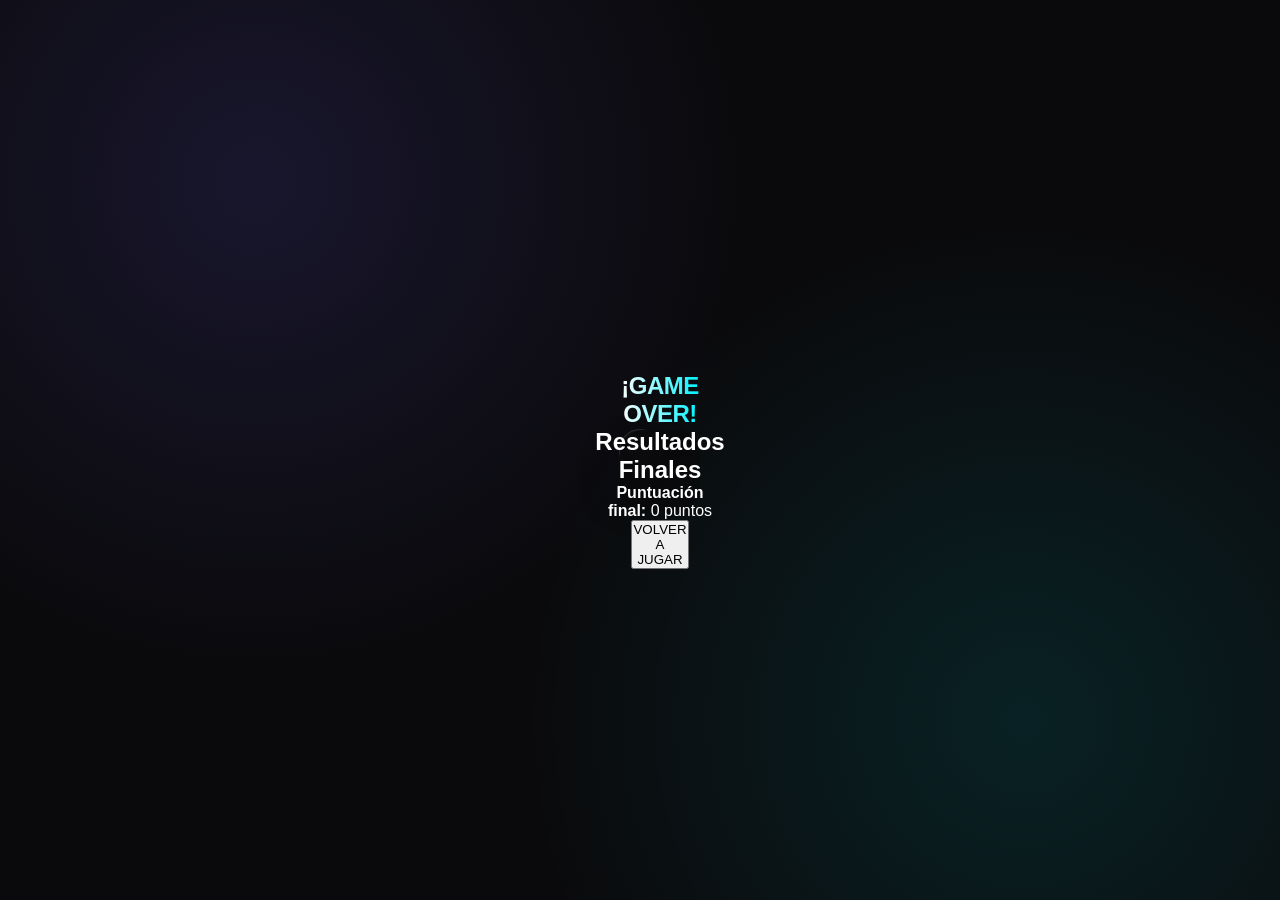
==== pages/final.html @ 8793db32 "Reorganizar: inicio.html y final.html en pages/, index.html en raíz" ====
<!DOCTYPE html>
<html lang="es">
<head>
    <meta charset="UTF-8">
    <meta name="viewport" content="width=device-width, initial-scale=1.0">
    <title>Game Over</title>
    <link rel="stylesheet" href="../styles/style.css" />
</head>
<body>
    <main class="game-container">
        <section class="overlay">
            <h1>¡GAME OVER!</h1>

            <section>
                <h2>Resultados Finales</h2>
                <p>
                    <strong>Puntuación final:</strong> <span id="finalScore">0</span> puntos
                </p>
            </section>

            <button id="restartBtn" class="btn-primary">VOLVER A JUGAR</button>
        </section>
    </main>

    <script>
        // Obtener puntuación de localStorage o parámetro URL
        function mostrarResultados() {
            const params = new URLSearchParams(window.location.search);
            const score = params.get('score') || localStorage.getItem('finalScore') || 0;
            document.getElementById('finalScore').textContent = score;
        }

        document.getElementById('restartBtn').addEventListener('click', () => {
            window.location.href = 'inicio.html';
        });

        mostrarResultados();
    </script>
</body>
</html>
---- styles/style.css ----
:root {
  /* Paleta de Colores */
  --bg-primary: #0a0a0c;
  --accent-color: #00f2ff;
  --accent-glow: rgba(0, 242, 255, 0.5);
  --ball-color: #ff2d55;
  --ball-glow: rgba(255, 45, 85, 0.6);

  /* Efectos Glassmorphism */
  --glass-bg: rgba(255, 255, 255, 0.03);
  --glass-border: rgba(255, 255, 255, 0.1);

  /* Tipografía */
  --text-primary: #ffffff;
  --text-secondary: #a1a1aa;
}

/* Reset y Estilos Base */
* {
  margin: 0;
  padding: 0;
  box-sizing: border-box;
  font-family: 'Outfit', sans-serif;
}

body {
  background-color: var(--bg-primary);
  background-image:
    radial-gradient(circle at 20% 20%, rgba(108, 92, 231, 0.15) 0%, transparent 40%),
    radial-gradient(circle at 80% 80%, rgba(0, 242, 255, 0.1) 0%, transparent 40%);
  color: var(--text-primary);
  height: 100vh;
  display: flex;
  justify-content: center;
  align-items: center;
  overflow: hidden;
}

/* Contenedor del Juego */
.game-container {
  position: relative;
  background: var(--glass-bg);
  backdrop-filter: blur(12px);
  -webkit-backdrop-filter: blur(12px);
  border: 1px solid var(--glass-border);
  border-radius: 24px;
  padding: 20px;
  box-shadow: 0 25px 50px -12px rgba(0, 0, 0, 0.5);
  display: flex;
  flex-direction: column;
  align-items: center;
  gap: 20px;
}

/* Encabezado y Puntaje */
.header {
  width: 100%;
  display: flex;
  justify-content: space-between;
  align-items: center;
  padding: 0 10px;
}

h1 {
  font-size: 1.5rem;
  font-weight: 700;
  letter-spacing: -0.02em;
  background: linear-gradient(to right, #fff, var(--accent-color));
  -webkit-background-clip: text;
  background-clip: text;
  -webkit-text-fill-color: transparent;
}

.score-badge {
  background: rgba(255, 255, 255, 0.05);
  padding: 8px 16px;
  border-radius: 12px;
  border: 1px solid var(--glass-border);
  font-weight: 600;
  font-variant-numeric: tabular-nums;
  /* Mantiene los números alineados */
}

.score-badge span {
  color: var(--accent-color);
  margin-left: 5px;
}

/* Lienzo de Juego */
canvas {
  border-radius: 12px;
  background: rgba(0, 0, 0, 0.3);
  cursor: none;
  box-shadow: inset 0 0 20px rgba(0, 0, 0, 0.5);
  max-width: 100%;
}

/* Pantallas Superpuestas (Overlays) */
.overlay {
  position: absolute;
  inset: 0;
  background: rgba(10, 10, 12, 0.85);
  backdrop-filter: blur(10px);
  display: flex;
  flex-direction: column;
  justify-content: center;
  align-items: center;
  border-radius: 24px;
  z-index: 10;
  transition: opacity 0.3s ease, visibility 0.3s ease;
  padding: 40px;
  text-align: center;
}

.overlay.hidden {
  opacity: 0;
  visibility: hidden;
  pointer-events: none;
}

.description {
  color: var(--text-secondary);
  margin-top: 10px;
  font-size: 0.95rem;
}

I changed the color
.btn-primary {
  background: var(--accent-color);
  color: "purple";
  border: none;
  padding: 14px 28px;
  border-radius: 12px;
  font-weight: 700;
  font-size: 1rem;
  cursor: pointer;
  transition: all 0.3s cubic-bezier(0.4, 0, 0.2, 1);
  margin-top: 20px;
}

.btn-primary:hover {
  transform: translateY(-3px);
  box-shadow: 0 10px 20px -5px var(--accent-glow);
}

.btn-primary:active {
  transform: translateY(-1px);
}

/* Pantalla Final */
.game-over-title {
  color: var(--ball-color);
  font-size: 2.5rem;
  margin-bottom: 10px;
}

.final-score {
  font-size: 1.2rem;
  color: var(--text-secondary);
}
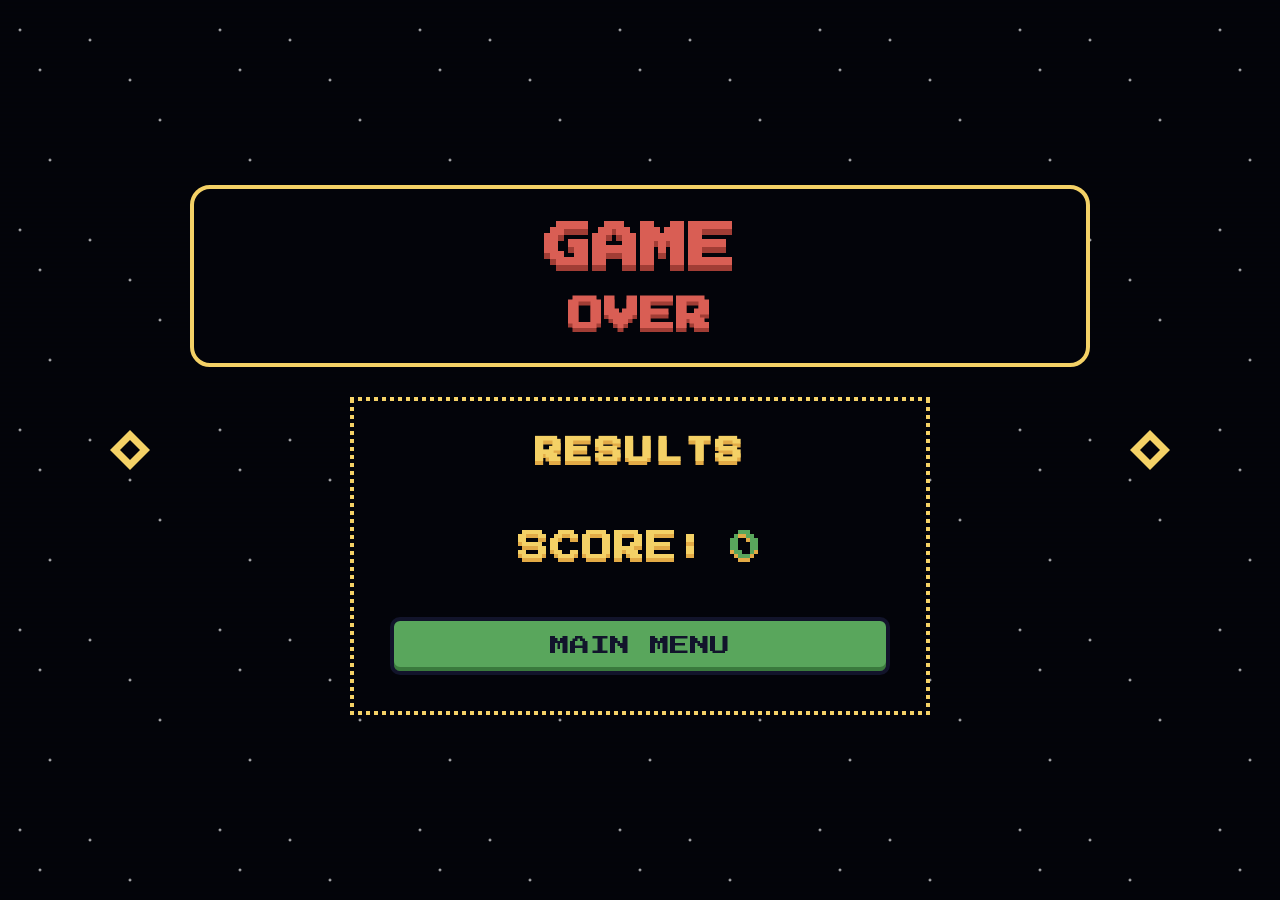
==== commit a7ce4a69: "MENU & GAME OVER Decorations" ====
--- a/pages/final.html
+++ b/pages/final.html
@@ -4,23 +4,61 @@
     <meta charset="UTF-8">
     <meta name="viewport" content="width=device-width, initial-scale=1.0">
     <title>Game Over</title>
-    <link rel="stylesheet" href="../styles/style.css" />
+    <link rel="stylesheet" href="../styles/retro.css" />
+    <style>
+        .game-over-title h1 {
+            color: var(--retro-red);
+            text-shadow: 0px 6px 0px var(--retro-red-dark);
+        }
+        .game-over-title h2 {
+            color: var(--retro-red);
+            text-shadow: 0px 4px 0px var(--retro-red-dark);
+        }
+        .results-box {
+            text-align: center;
+        }
+        .score-display {
+            font-size: 32px;
+            color: var(--retro-yellow);
+            text-shadow: 0px 4px 0px var(--retro-yellow-shadow);
+            margin: 40px 0;
+            display: flex;
+            justify-content: center;
+            align-items: center;
+            gap: 20px;
+        }
+        .score-number {
+            color: var(--retro-green);
+        }
+    </style>
 </head>
-<body>
-    <main class="game-container">
-        <section class="overlay">
-            <h1>¡GAME OVER!</h1>
+<body class="retro-body">
+    <main class="retro-container">
+        
+        <div class="diamond left"></div>
+        <div class="diamond right"></div>
 
-            <section>
-                <h2>Resultados Finales</h2>
-                <p>
-                    <strong>Puntuación final:</strong> <span id="finalScore">0</span> puntos
-                </p>
-            </section>
+        <div class="retro-title-box game-over-title">
+            <h1>GAME</h1>
+            <h2>OVER</h2>
+        </div>
+        
+        <div class="retro-content" style="justify-content: center;">
+            <div class="retro-box dotted-border retro-menu-box" style="flex: 0 1 500px; padding: 40px;">
+                <h3>RESULTS</h3>
+                
+                <div class="score-display">
+                    SCORE: <span id="finalScore" class="score-number">0</span>
+                </div>
 
-            <button id="restartBtn" class="btn-primary">VOLVER A JUGAR</button>
-        </section>
+                <button id="restartBtn" class="retro-btn start-btn" style="width: 100%;">MAIN MENU</button>
+            </div>
+        </div>
+        
     </main>
+
+    <!-- Hidden container for YouTube background music -->
+    <div id="ytplayer" style="position: absolute; top: -9999px; left: -9999px;"></div>
 
     <script>
         // Obtener puntuación de localStorage o parámetro URL
@@ -35,6 +73,41 @@
         });
 
         mostrarResultados();
+
+        // YouTube IFrame Player API for Background Music (Optional for Game Over)
+        var tag = document.createElement('script');
+        tag.src = "https://www.youtube.com/iframe_api";
+        var firstScriptTag = document.getElementsByTagName('script')[0];
+        firstScriptTag.parentNode.insertBefore(tag, firstScriptTag);
+
+        var player;
+        function onYouTubeIframeAPIReady() {
+            player = new YT.Player('ytplayer', {
+                height: '0',
+                width: '0',
+                videoId: 'hrgzWEgCCFg',
+                playerVars: {
+                    'autoplay': 1,
+                    'loop': 1,
+                    'playlist': 'hrgzWEgCCFg',
+                    'controls': 0
+                },
+                events: {
+                    'onReady': onPlayerReady
+                }
+            });
+        }
+
+        function onPlayerReady(event) {
+            event.target.setVolume(40);
+            event.target.playVideo();
+            
+            document.body.addEventListener('click', function() {
+                if (player && typeof player.getPlayerState === 'function' && player.getPlayerState() !== YT.PlayerState.PLAYING) {
+                    player.playVideo();
+                }
+            }, { once: true });
+        }
     </script>
 </body>
 </html>
--- a/styles/retro.css
+++ b/styles/retro.css
@@ -0,0 +1,273 @@
+@import url('https://fonts.googleapis.com/css2?family=Press+Start+2P&display=swap');
+
+:root {
+  --retro-bg: #03040a;
+  --retro-dark: #12142b;
+  --retro-yellow: #f4d166;
+  --retro-yellow-shadow: #e2aa46;
+  --retro-green: #59a65c;
+  --retro-green-dark: #3a7a3d;
+  --retro-beige: #e5d1a4;
+  --retro-beige-dark: #bba77e;
+  --retro-red: #d95e54;
+  --retro-red-dark: #a13d35;
+  --retro-font: 'Press Start 2P', cursive;
+}
+
+@keyframes scrollStars {
+  from { background-position: 0 0; }
+  to { background-position: -200px 200px; }
+}
+
+body.retro-body {
+  background-color: var(--retro-bg);
+  font-family: var(--retro-font);
+  color: var(--retro-yellow);
+  margin: 0;
+  height: 100vh;
+  display: flex;
+  justify-content: center;
+  align-items: center;
+  background-image: 
+    radial-gradient(2px 2px at 20px 30px, #ffffff, rgba(0,0,0,0)),
+    radial-gradient(2px 2px at 40px 70px, #ffffff, rgba(0,0,0,0)),
+    radial-gradient(2px 2px at 50px 160px, #ffffff, rgba(0,0,0,0)),
+    radial-gradient(2px 2px at 90px 40px, #ffffff, rgba(0,0,0,0)),
+    radial-gradient(2px 2px at 130px 80px, #ffffff, rgba(0,0,0,0)),
+    radial-gradient(2px 2px at 160px 120px, #ffffff, rgba(0,0,0,0));
+  background-size: 200px 200px;
+  animation: scrollStars 10s linear infinite;
+}
+
+/* Subtle scanlines */
+body.retro-body::after {
+  content: " ";
+  display: block;
+  position: absolute;
+  top: 0;
+  left: 0;
+  bottom: 0;
+  right: 0;
+  background: linear-gradient(rgba(18, 16, 16, 0) 50%, rgba(0, 0, 0, 0.1) 50%);
+  background-size: 100% 4px;
+  z-index: 2;
+  pointer-events: none;
+}
+
+.retro-container {
+  width: 900px;
+  max-width: 95vw;
+  display: flex;
+  flex-direction: column;
+  gap: 30px;
+  position: relative;
+  z-index: 10;
+}
+
+.retro-box {
+  background-color: var(--retro-bg);
+  border: 4px solid var(--retro-dark);
+  padding: 20px;
+  position: relative;
+}
+
+/* Add dotted borders using repeating gradients to simulate pixel borders */
+.retro-box.dotted-border {
+  border: none;
+  background-image: 
+    repeating-linear-gradient(90deg, var(--retro-yellow), var(--retro-yellow) 4px, transparent 4px, transparent 8px),
+    repeating-linear-gradient(90deg, var(--retro-yellow), var(--retro-yellow) 4px, transparent 4px, transparent 8px),
+    repeating-linear-gradient(0deg, var(--retro-yellow), var(--retro-yellow) 4px, transparent 4px, transparent 8px),
+    repeating-linear-gradient(0deg, var(--retro-yellow), var(--retro-yellow) 4px, transparent 4px, transparent 8px);
+  background-size: 100% 4px, 100% 4px, 4px 100%, 4px 100%;
+  background-position: top, bottom, left, right;
+  background-repeat: no-repeat;
+  padding: 24px;
+}
+
+.retro-title-box {
+  background-color: var(--retro-bg);
+  border: 4px solid var(--retro-yellow);
+  border-radius: 20px;
+  padding: 30px;
+  text-align: center;
+  position: relative;
+}
+
+/* Cut corners effect for title box */
+.retro-title-box::before {
+  content: "";
+  position: absolute;
+  top: -4px; left: -4px; right: -4px; bottom: -4px;
+  border: 4px solid var(--retro-dark);
+  border-radius: 24px;
+  z-index: -1;
+}
+
+.retro-title-box h1 {
+  font-size: 48px;
+  color: var(--retro-yellow);
+  text-shadow: 0px 6px 0px var(--retro-yellow-shadow);
+  margin: 0 0 20px 0;
+  line-height: 1.2;
+}
+
+.retro-title-box h2 {
+  font-size: 36px;
+  color: var(--retro-yellow);
+  text-shadow: 0px 4px 0px var(--retro-yellow-shadow);
+  margin: 0;
+}
+
+.retro-content {
+  display: flex;
+  gap: 30px;
+}
+
+.retro-menu-box {
+  flex: 1;
+  display: flex;
+  flex-direction: column;
+  align-items: center;
+  gap: 15px;
+}
+
+.retro-menu-box h3 {
+  font-size: 28px;
+  color: var(--retro-yellow);
+  text-shadow: 0px 4px 0px var(--retro-yellow-shadow);
+  margin: 0 0 10px 0;
+  letter-spacing: 2px;
+}
+
+.retro-btn {
+  font-family: var(--retro-font);
+  font-size: 20px;
+  padding: 15px 30px;
+  border: 4px solid var(--retro-dark);
+  border-radius: 10px;
+  cursor: pointer;
+  text-align: center;
+  width: 80%;
+  transition: transform 0.1s;
+  text-transform: uppercase;
+}
+
+.retro-btn:active {
+  transform: translateY(4px);
+  box-shadow: none !important;
+}
+
+.start-btn {
+  background-color: var(--retro-green);
+  color: var(--retro-dark);
+  box-shadow: inset 0 -4px 0 var(--retro-green-dark);
+}
+
+.pause-btn {
+  background-color: var(--retro-beige);
+  color: var(--retro-dark);
+  box-shadow: inset 0 -4px 0 var(--retro-beige-dark);
+}
+
+.stop-btn {
+  background-color: var(--retro-red);
+  color: var(--retro-dark);
+  box-shadow: inset 0 -4px 0 var(--retro-red-dark);
+}
+
+.retro-player-box {
+  flex: 2;
+  display: flex;
+  flex-direction: column;
+  justify-content: center;
+  gap: 30px;
+  padding-left: 50px;
+}
+
+.player-option {
+  font-size: 32px;
+  color: var(--retro-yellow);
+  text-shadow: 0px 4px 0px var(--retro-yellow-shadow);
+  display: flex;
+  align-items: center;
+  cursor: pointer;
+}
+
+.player-option .cursor {
+  color: var(--retro-yellow);
+  margin-right: 20px;
+  font-size: 24px;
+}
+
+.controls-info {
+  margin-top: 20px;
+  font-size: 14px;
+  color: var(--retro-yellow);
+  line-height: 2;
+  text-shadow: none;
+  opacity: 0.8;
+}
+
+.controls-info p {
+  margin: 5px 0;
+}
+
+.retro-footer {
+  display: flex;
+  justify-content: center;
+  gap: 20px;
+  margin-top: 20px;
+}
+
+.retro-nav-btn {
+  font-family: var(--retro-font);
+  background-color: var(--retro-beige);
+  color: var(--retro-dark);
+  border: 4px solid var(--retro-dark);
+  padding: 15px;
+  font-size: 20px;
+  cursor: pointer;
+  box-shadow: inset 0 -4px 0 var(--retro-beige-dark);
+  border-radius: 8px;
+}
+
+.retro-nav-btn:active {
+  transform: translateY(4px);
+  box-shadow: none;
+}
+
+.retro-nav-btn.wide {
+  padding: 15px 40px;
+}
+
+/* Diamonds on the side of title */
+.diamond {
+  position: absolute;
+  top: 50%;
+  transform: translateY(-50%);
+  width: 40px;
+  height: 40px;
+  background-color: var(--retro-yellow);
+  clip-path: polygon(50% 0%, 100% 50%, 50% 100%, 0% 50%);
+}
+
+.diamond::after {
+  content: "";
+  position: absolute;
+  top: 50%;
+  left: 50%;
+  transform: translate(-50%, -50%);
+  width: 20px;
+  height: 20px;
+  background-color: var(--retro-bg);
+  clip-path: polygon(50% 0%, 100% 50%, 50% 100%, 0% 50%);
+}
+
+.diamond.left {
+  left: -80px;
+}
+
+.diamond.right {
+  right: -80px;
+}
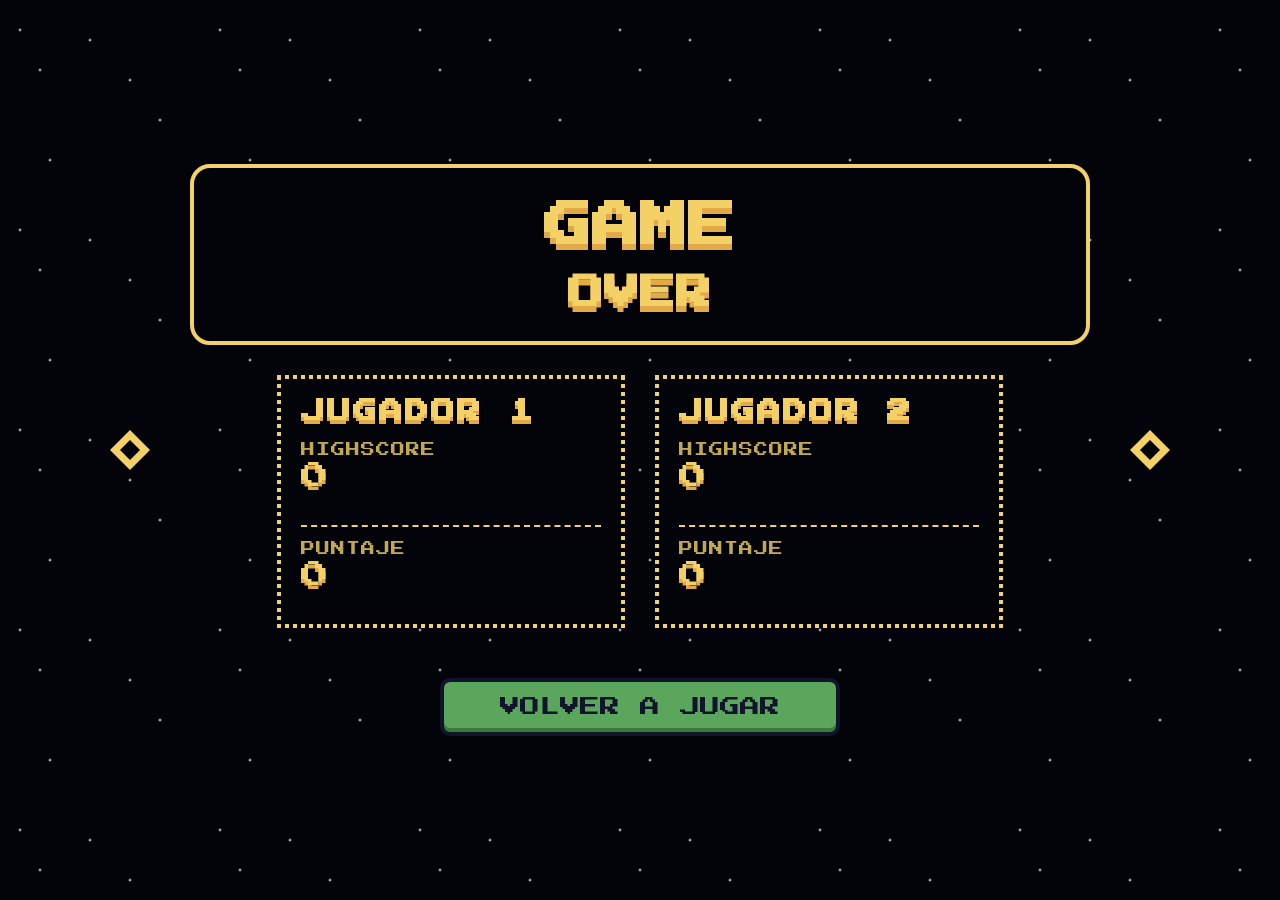
==== commit 8ce428c4: ""Se agrego la estiliozacion de la pagina de gameover con el mismo modal que la pagina de iniciar jue" ====
--- a/pages/final.html
+++ b/pages/final.html
@@ -6,75 +6,164 @@
     <title>Game Over</title>
     <link rel="stylesheet" href="../styles/retro.css" />
     <style>
-        .game-over-title h1 {
-            color: var(--retro-red);
-            text-shadow: 0px 6px 0px var(--retro-red-dark);
-        }
+        /* Título "GAME OVER" en estilo retro amarillo */
+        .game-over-title h1,
         .game-over-title h2 {
-            color: var(--retro-red);
-            text-shadow: 0px 4px 0px var(--retro-red-dark);
-        }
-        .results-box {
-            text-align: center;
-        }
-        .score-display {
-            font-size: 32px;
+            color: var(--retro-yellow);
+            text-shadow: 0px 6px 0px var(--retro-yellow-shadow);
+        }
+
+        /* Contenedor de resultados con dos jugadores lado a lado */
+        .results-container {
+            display: flex;
+            gap: 30px;
+            justify-content: center;
+            width: 100%;
+        }
+
+        /* Caja individual de jugador con borde punteado */
+        .player-result {
+            flex: 1;
+            max-width: 300px;
+            display: flex;
+            flex-direction: column;
+            gap: 20px;
+        }
+
+        /* Encabezado del jugador */
+        .player-result h3 {
+            font-size: 24px;
             color: var(--retro-yellow);
             text-shadow: 0px 4px 0px var(--retro-yellow-shadow);
-            margin: 40px 0;
-            display: flex;
-            justify-content: center;
-            align-items: center;
-            gap: 20px;
-        }
-        .score-number {
-            color: var(--retro-green);
+            margin: 0;
+            letter-spacing: 2px;
+        }
+
+        /* Separador visual entre secciones */
+        .score-section {
+            border-top: 2px dashed var(--retro-yellow);
+            padding-top: 15px;
+            padding-bottom: 15px;
+        }
+
+        .score-section:first-of-type {
+            border-top: none;
+            padding-top: 0;
+        }
+
+        .score-section:last-of-type {
+            border-bottom: none;
+        }
+
+        /* Etiqueta de puntuación (HIGHSCORE, PUNTAJE) */
+        .score-label {
+            font-size: 14px;
+            color: var(--retro-yellow);
+            text-shadow: none;
+            letter-spacing: 1px;
+            opacity: 0.8;
+        }
+
+        /* Valor de puntuación */
+        .score-value {
+            font-size: 28px;
+            color: var(--retro-yellow);
+            text-shadow: 0px 4px 0px var(--retro-yellow-shadow);
+            margin-top: 5px;
+        }
+
+        /* Botón "Volver a jugar" */
+        .play-again-btn {
+            margin-top: 20px;
+            width: 100%;
+            max-width: 400px;
+            align-self: center;
         }
     </style>
 </head>
 <body class="retro-body">
     <main class="retro-container">
-        
+
+        <!-- Decoración de diamantes en los lados -->
         <div class="diamond left"></div>
         <div class="diamond right"></div>
 
+        <!-- Título "GAME OVER" -->
         <div class="retro-title-box game-over-title">
             <h1>GAME</h1>
             <h2>OVER</h2>
         </div>
-        
+
+        <!-- Contenedor de resultados de ambos jugadores -->
         <div class="retro-content" style="justify-content: center;">
-            <div class="retro-box dotted-border retro-menu-box" style="flex: 0 1 500px; padding: 40px;">
-                <h3>RESULTS</h3>
-                
-                <div class="score-display">
-                    SCORE: <span id="finalScore" class="score-number">0</span>
+            <div class="results-container">
+
+                <!-- Resultados Jugador 1 -->
+                <div class="retro-box dotted-border player-result">
+                    <h3>JUGADOR 1</h3>
+
+                    <div class="score-section">
+                        <div class="score-label">HIGHSCORE</div>
+                        <div class="score-value" id="player1Highscore">0</div>
+                    </div>
+
+                    <div class="score-section">
+                        <div class="score-label">PUNTAJE</div>
+                        <div class="score-value" id="player1Score">0</div>
+                    </div>
                 </div>
 
-                <button id="restartBtn" class="retro-btn start-btn" style="width: 100%;">MAIN MENU</button>
+                <!-- Resultados Jugador 2 -->
+                <div class="retro-box dotted-border player-result">
+                    <h3>JUGADOR 2</h3>
+
+                    <div class="score-section">
+                        <div class="score-label">HIGHSCORE</div>
+                        <div class="score-value" id="player2Highscore">0</div>
+                    </div>
+
+                    <div class="score-section">
+                        <div class="score-label">PUNTAJE</div>
+                        <div class="score-value" id="player2Score">0</div>
+                    </div>
+                </div>
+
             </div>
         </div>
-        
+
+        <!-- Botón para volver a jugar -->
+        <button id="restartBtn" class="retro-btn start-btn play-again-btn">VOLVER A JUGAR</button>
+
     </main>
 
-    <!-- Hidden container for YouTube background music -->
+    <!-- Contenedor oculto para música de fondo de YouTube -->
     <div id="ytplayer" style="position: absolute; top: -9999px; left: -9999px;"></div>
 
     <script>
-        // Obtener puntuación de localStorage o parámetro URL
+        // Mostrar resultados de ambos jugadores desde localStorage
         function mostrarResultados() {
-            const params = new URLSearchParams(window.location.search);
-            const score = params.get('score') || localStorage.getItem('finalScore') || 0;
-            document.getElementById('finalScore').textContent = score;
-        }
-
+            // Jugador 1
+            const player1Highscore = localStorage.getItem('player1Highscore') || 0;
+            const player1Score = localStorage.getItem('player1Score') || 0;
+            document.getElementById('player1Highscore').textContent = player1Highscore;
+            document.getElementById('player1Score').textContent = player1Score;
+
+            // Jugador 2
+            const player2Highscore = localStorage.getItem('player2Highscore') || 0;
+            const player2Score = localStorage.getItem('player2Score') || 0;
+            document.getElementById('player2Highscore').textContent = player2Highscore;
+            document.getElementById('player2Score').textContent = player2Score;
+        }
+
+        // Botón para volver a jugar y regresar a inicio
         document.getElementById('restartBtn').addEventListener('click', () => {
             window.location.href = 'inicio.html';
         });
 
+        // Mostrar resultados al cargar la página
         mostrarResultados();
 
-        // YouTube IFrame Player API for Background Music (Optional for Game Over)
+        // YouTube IFrame Player API para música de fondo
         var tag = document.createElement('script');
         tag.src = "https://www.youtube.com/iframe_api";
         var firstScriptTag = document.getElementsByTagName('script')[0];
@@ -101,7 +190,7 @@
         function onPlayerReady(event) {
             event.target.setVolume(40);
             event.target.playVideo();
-            
+
             document.body.addEventListener('click', function() {
                 if (player && typeof player.getPlayerState === 'function' && player.getPlayerState() !== YT.PlayerState.PLAYING) {
                     player.playVideo();
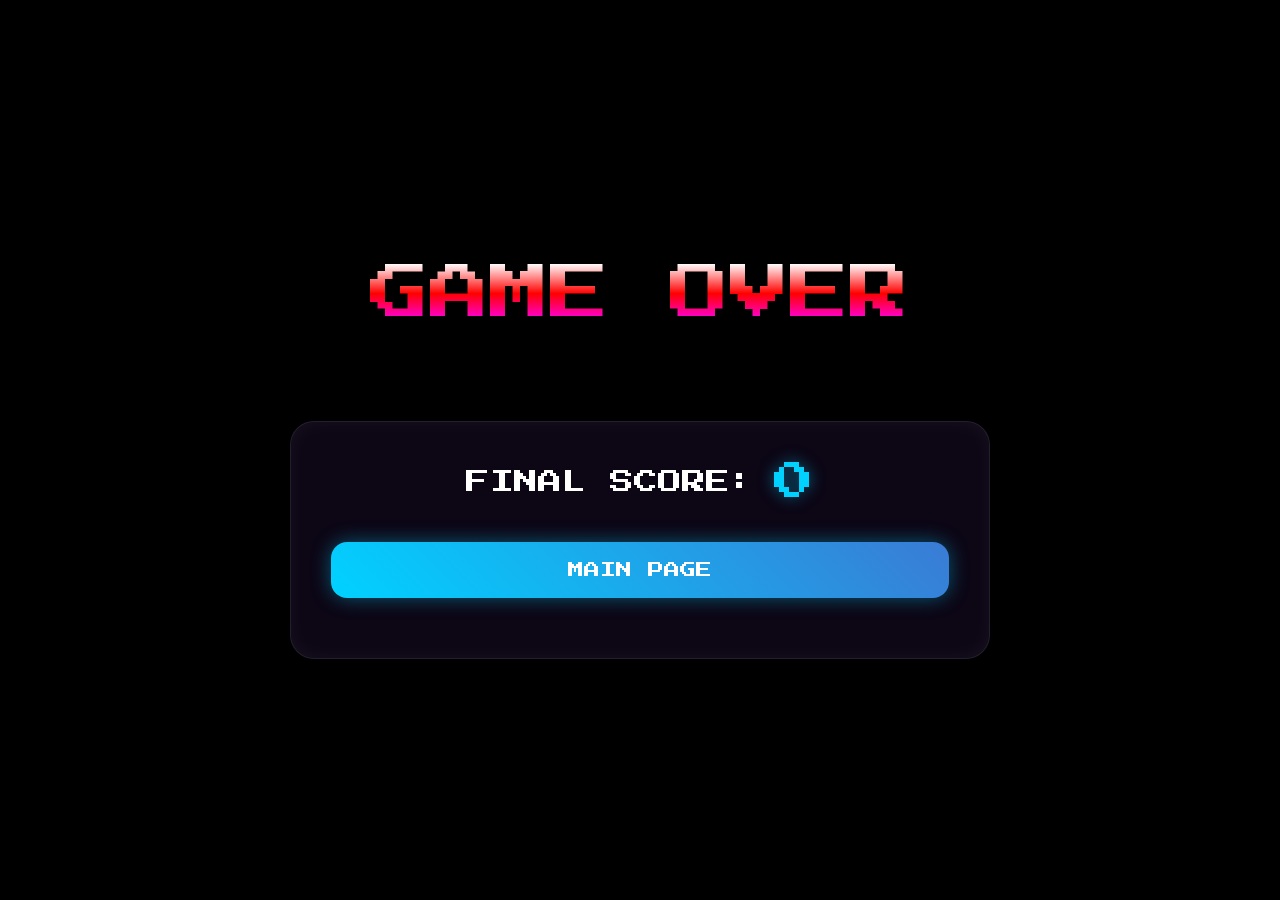
==== commit 4e5e8099: "feat: implementacion final UI Galaxy Glass, escalado proporcional y musica dinamica" ====
--- a/pages/final.html
+++ b/pages/final.html
@@ -3,200 +3,83 @@
 <head>
     <meta charset="UTF-8">
     <meta name="viewport" content="width=device-width, initial-scale=1.0">
-    <title>Game Over</title>
+    <title>Space Shooter - Mission Results</title>
     <link rel="stylesheet" href="../styles/retro.css" />
     <style>
-        /* Título "GAME OVER" en estilo retro amarillo */
-        .game-over-title h1,
-        .game-over-title h2 {
-            color: var(--retro-yellow);
-            text-shadow: 0px 6px 0px var(--retro-yellow-shadow);
+        .final-layout {
+            display: flex;
+            flex-direction: column;
+            align-items: center;
+            gap: 20px;
+            width: 100%;
+            max-width: 800px;
+            margin-bottom: 60px;
         }
 
-        /* Contenedor de resultados con dos jugadores lado a lado */
-        .results-container {
-            display: flex;
-            gap: 30px;
-            justify-content: center;
+        svg {
             width: 100%;
+            height: 120px;
+            filter: drop-shadow(0 0 10px rgba(0,0,0,0.5));
+        }
+        text {
+            font-family: 'Press Start 2P', cursive;
+            font-size: 60px;
+            text-anchor: middle;
+            dominant-baseline: middle;
         }
 
-        /* Caja individual de jugador con borde punteado */
-        .player-result {
-            flex: 1;
-            max-width: 300px;
+        .score-row {
             display: flex;
-            flex-direction: column;
+            justify-content: center;
+            align-items: center;
             gap: 20px;
+            font-size: 1.5rem;
+            margin-bottom: 40px;
         }
-
-        /* Encabezado del jugador */
-        .player-result h3 {
-            font-size: 24px;
-            color: var(--retro-yellow);
-            text-shadow: 0px 4px 0px var(--retro-yellow-shadow);
-            margin: 0;
-            letter-spacing: 2px;
-        }
-
-        /* Separador visual entre secciones */
-        .score-section {
-            border-top: 2px dashed var(--retro-yellow);
-            padding-top: 15px;
-            padding-bottom: 15px;
-        }
-
-        .score-section:first-of-type {
-            border-top: none;
-            padding-top: 0;
-        }
-
-        .score-section:last-of-type {
-            border-bottom: none;
-        }
-
-        /* Etiqueta de puntuación (HIGHSCORE, PUNTAJE) */
-        .score-label {
-            font-size: 14px;
-            color: var(--retro-yellow);
-            text-shadow: none;
-            letter-spacing: 1px;
-            opacity: 0.8;
-        }
-
-        /* Valor de puntuación */
-        .score-value {
-            font-size: 28px;
-            color: var(--retro-yellow);
-            text-shadow: 0px 4px 0px var(--retro-yellow-shadow);
-            margin-top: 5px;
-        }
-
-        /* Botón "Volver a jugar" */
-        .play-again-btn {
-            margin-top: 20px;
-            width: 100%;
-            max-width: 400px;
-            align-self: center;
+        #finalScoreNum {
+            color: var(--galaxy-blue);
+            font-size: 2.5rem;
+            text-shadow: 0 0 15px rgba(0, 210, 255, 0.5);
         }
     </style>
 </head>
 <body class="retro-body">
-    <main class="retro-container">
+    
+    <header class="final-layout">
+        <svg id="winTitle" class="hidden" viewBox="0 0 800 120">
+            <defs>
+                <linearGradient id="gradWin" x1="0%" y1="0%" x2="0%" y2="100%">
+                    <stop offset="0%" style="stop-color:#fff; stop-opacity:1" />
+                    <stop offset="50%" style="stop-color:#00ff00; stop-opacity:1" />
+                    <stop offset="100%" style="stop-color:#39ff14; stop-opacity:1" />
+                </linearGradient>
+            </defs>
+            <text x="50%" y="50%" fill="url(#gradWin)">YOU WON!</text>
+        </svg>
 
-        <!-- Decoración de diamantes en los lados -->
-        <div class="diamond left"></div>
-        <div class="diamond right"></div>
+        <svg id="lossTitle" class="hidden" viewBox="0 0 800 120">
+            <defs>
+                <linearGradient id="gradLoss" x1="0%" y1="0%" x2="0%" y2="100%">
+                    <stop offset="0%" style="stop-color:#fff; stop-opacity:1" />
+                    <stop offset="50%" style="stop-color:#ff0000; stop-opacity:1" />
+                    <stop offset="100%" style="stop-color:#ff00ff; stop-opacity:1" />
+                </linearGradient>
+            </defs>
+            <text x="50%" y="50%" fill="url(#gradLoss)">GAME OVER</text>
+        </svg>
+    </header>
 
-        <!-- Título "GAME OVER" -->
-        <div class="retro-title-box game-over-title">
-            <h1>GAME</h1>
-            <h2>OVER</h2>
+    <main class="glass-card container-full" style="max-width: 700px;">
+        <div class="score-row">
+            FINAL SCORE: <span id="finalScoreNum">0</span>
         </div>
 
-        <!-- Contenedor de resultados de ambos jugadores -->
-        <div class="retro-content" style="justify-content: center;">
-            <div class="results-container">
-
-                <!-- Resultados Jugador 1 -->
-                <div class="retro-box dotted-border player-result">
-                    <h3>JUGADOR 1</h3>
-
-                    <div class="score-section">
-                        <div class="score-label">HIGHSCORE</div>
-                        <div class="score-value" id="player1Highscore">0</div>
-                    </div>
-
-                    <div class="score-section">
-                        <div class="score-label">PUNTAJE</div>
-                        <div class="score-value" id="player1Score">0</div>
-                    </div>
-                </div>
-
-                <!-- Resultados Jugador 2 -->
-                <div class="retro-box dotted-border player-result">
-                    <h3>JUGADOR 2</h3>
-
-                    <div class="score-section">
-                        <div class="score-label">HIGHSCORE</div>
-                        <div class="score-value" id="player2Highscore">0</div>
-                    </div>
-
-                    <div class="score-section">
-                        <div class="score-label">PUNTAJE</div>
-                        <div class="score-value" id="player2Score">0</div>
-                    </div>
-                </div>
-
-            </div>
-        </div>
-
-        <!-- Botón para volver a jugar -->
-        <button id="restartBtn" class="retro-btn start-btn play-again-btn">VOLVER A JUGAR</button>
-
+        <button id="restartBtn" class="btn-galaxy">MAIN PAGE</button>
     </main>
 
-    <!-- Contenedor oculto para música de fondo de YouTube -->
-    <div id="ytplayer" style="position: absolute; top: -9999px; left: -9999px;"></div>
+    <div id="ytplayer"></div>
 
-    <script>
-        // Mostrar resultados de ambos jugadores desde localStorage
-        function mostrarResultados() {
-            // Jugador 1
-            const player1Highscore = localStorage.getItem('player1Highscore') || 0;
-            const player1Score = localStorage.getItem('player1Score') || 0;
-            document.getElementById('player1Highscore').textContent = player1Highscore;
-            document.getElementById('player1Score').textContent = player1Score;
-
-            // Jugador 2
-            const player2Highscore = localStorage.getItem('player2Highscore') || 0;
-            const player2Score = localStorage.getItem('player2Score') || 0;
-            document.getElementById('player2Highscore').textContent = player2Highscore;
-            document.getElementById('player2Score').textContent = player2Score;
-        }
-
-        // Botón para volver a jugar y regresar a inicio
-        document.getElementById('restartBtn').addEventListener('click', () => {
-            window.location.href = 'inicio.html';
-        });
-
-        // Mostrar resultados al cargar la página
-        mostrarResultados();
-
-        // YouTube IFrame Player API para música de fondo
-        var tag = document.createElement('script');
-        tag.src = "https://www.youtube.com/iframe_api";
-        var firstScriptTag = document.getElementsByTagName('script')[0];
-        firstScriptTag.parentNode.insertBefore(tag, firstScriptTag);
-
-        var player;
-        function onYouTubeIframeAPIReady() {
-            player = new YT.Player('ytplayer', {
-                height: '0',
-                width: '0',
-                videoId: 'hrgzWEgCCFg',
-                playerVars: {
-                    'autoplay': 1,
-                    'loop': 1,
-                    'playlist': 'hrgzWEgCCFg',
-                    'controls': 0
-                },
-                events: {
-                    'onReady': onPlayerReady
-                }
-            });
-        }
-
-        function onPlayerReady(event) {
-            event.target.setVolume(40);
-            event.target.playVideo();
-
-            document.body.addEventListener('click', function() {
-                if (player && typeof player.getPlayerState === 'function' && player.getPlayerState() !== YT.PlayerState.PLAYING) {
-                    player.playVideo();
-                }
-            }, { once: true });
-        }
-    </script>
+    <script src="https://www.youtube.com/iframe_api"></script>
+    <script src="../script/ui.js"></script>
 </body>
 </html>
--- a/styles/retro.css
+++ b/styles/retro.css
@@ -1,273 +1,145 @@
+/* --- SISTEMA DE DISEÑO GALAXY GLASS --- */
 @import url('https://fonts.googleapis.com/css2?family=Press+Start+2P&display=swap');
 
 :root {
-  --retro-bg: #03040a;
-  --retro-dark: #12142b;
-  --retro-yellow: #f4d166;
-  --retro-yellow-shadow: #e2aa46;
-  --retro-green: #59a65c;
-  --retro-green-dark: #3a7a3d;
-  --retro-beige: #e5d1a4;
-  --retro-beige-dark: #bba77e;
-  --retro-red: #d95e54;
-  --retro-red-dark: #a13d35;
-  --retro-font: 'Press Start 2P', cursive;
+    --glass-bg: rgba(20, 10, 35, 0.6);
+    --glass-border: rgba(255, 255, 255, 0.1);
+    --galaxy-pink: #ff00ff;
+    --galaxy-blue: #00d2ff;
+    --galaxy-purple: #9d50bb;
+    --win-green: #00ff00;
+    --neon-green: #39ff14;
+    --danger-red: #ff0000;
+    --blood-red: #8b0000;
 }
 
-@keyframes scrollStars {
-  from { background-position: 0 0; }
-  to { background-position: -200px 200px; }
+* {
+    margin: 0;
+    padding: 0;
+    box-sizing: border-box;
 }
 
-body.retro-body {
-  background-color: var(--retro-bg);
-  font-family: var(--retro-font);
-  color: var(--retro-yellow);
-  margin: 0;
-  height: 100vh;
-  display: flex;
-  justify-content: center;
-  align-items: center;
-  background-image: 
-    radial-gradient(2px 2px at 20px 30px, #ffffff, rgba(0,0,0,0)),
-    radial-gradient(2px 2px at 40px 70px, #ffffff, rgba(0,0,0,0)),
-    radial-gradient(2px 2px at 50px 160px, #ffffff, rgba(0,0,0,0)),
-    radial-gradient(2px 2px at 90px 40px, #ffffff, rgba(0,0,0,0)),
-    radial-gradient(2px 2px at 130px 80px, #ffffff, rgba(0,0,0,0)),
-    radial-gradient(2px 2px at 160px 120px, #ffffff, rgba(0,0,0,0));
-  background-size: 200px 200px;
-  animation: scrollStars 10s linear infinite;
+/* --- FONDO ANIMADO PURO --- */
+.retro-body {
+    background: #000; /* Negro puro como al principio */
+    min-height: 100vh;
+    font-family: 'Press Start 2P', cursive;
+    color: white;
+    display: flex;
+    flex-direction: column;
+    align-items: center;
+    justify-content: center; /* Centrado Vertical */
+    overflow-x: hidden;
+    position: relative;
+    padding: 20px;
 }
 
-/* Subtle scanlines */
-body.retro-body::after {
-  content: " ";
-  display: block;
-  position: absolute;
-  top: 0;
-  left: 0;
-  bottom: 0;
-  right: 0;
-  background: linear-gradient(rgba(18, 16, 16, 0) 50%, rgba(0, 0, 0, 0.1) 50%);
-  background-size: 100% 4px;
-  z-index: 2;
-  pointer-events: none;
+.retro-body::before {
+    content: "";
+    position: fixed;
+    top: 0; left: 0; width: 100%; height: 100%;
+    background: url('https://www.transparenttextures.com/patterns/stardust.png');
+    animation: starsMove 100s linear infinite;
+    opacity: 0.8; /* Más blancas y visibles */
+    filter: brightness(1.5); /* Más brillantes */
+    z-index: -1;
 }
 
-.retro-container {
-  width: 900px;
-  max-width: 95vw;
-  display: flex;
-  flex-direction: column;
-  gap: 30px;
-  position: relative;
-  z-index: 10;
+@keyframes starsMove {
+    from { background-position: 0 0; }
+    to { background-position: 1000px 1000px; }
 }
 
-.retro-box {
-  background-color: var(--retro-bg);
-  border: 4px solid var(--retro-dark);
-  padding: 20px;
-  position: relative;
+/* --- COMPONENTES UI --- */
+.glass-card {
+    background: var(--glass-bg);
+    backdrop-filter: blur(20px);
+    -webkit-backdrop-filter: blur(20px);
+    border: 1px solid var(--glass-border);
+    border-radius: 24px;
+    padding: 40px;
+    box-shadow: 0 8px 32px 0 rgba(0, 0, 0, 0.8),
+                inset 0 0 20px rgba(255, 255, 255, 0.05);
 }
 
-/* Add dotted borders using repeating gradients to simulate pixel borders */
-.retro-box.dotted-border {
-  border: none;
-  background-image: 
-    repeating-linear-gradient(90deg, var(--retro-yellow), var(--retro-yellow) 4px, transparent 4px, transparent 8px),
-    repeating-linear-gradient(90deg, var(--retro-yellow), var(--retro-yellow) 4px, transparent 4px, transparent 8px),
-    repeating-linear-gradient(0deg, var(--retro-yellow), var(--retro-yellow) 4px, transparent 4px, transparent 8px),
-    repeating-linear-gradient(0deg, var(--retro-yellow), var(--retro-yellow) 4px, transparent 4px, transparent 8px);
-  background-size: 100% 4px, 100% 4px, 4px 100%, 4px 100%;
-  background-position: top, bottom, left, right;
-  background-repeat: no-repeat;
-  padding: 24px;
+.btn-galaxy {
+    padding: 20px 40px;
+    border-radius: 16px;
+    border: none;
+    font-family: 'Press Start 2P', cursive;
+    font-size: 1rem;
+    cursor: pointer;
+    transition: all 0.3s cubic-bezier(0.175, 0.885, 0.32, 1.275);
+    text-transform: uppercase;
+    width: 100%;
+    color: white;
+    background: linear-gradient(45deg, var(--galaxy-blue), #3a7bd5);
+    box-shadow: 0 0 20px rgba(0, 210, 255, 0.4);
+    margin-bottom: 20px;
 }
 
-.retro-title-box {
-  background-color: var(--retro-bg);
-  border: 4px solid var(--retro-yellow);
-  border-radius: 20px;
-  padding: 30px;
-  text-align: center;
-  position: relative;
+.btn-galaxy:hover {
+    transform: scale(1.05) translateY(-5px);
+    filter: brightness(1.2);
 }
 
-/* Cut corners effect for title box */
-.retro-title-box::before {
-  content: "";
-  position: absolute;
-  top: -4px; left: -4px; right: -4px; bottom: -4px;
-  border: 4px solid var(--retro-dark);
-  border-radius: 24px;
-  z-index: -1;
+.btn-secondary {
+    background: rgba(255, 255, 255, 0.05);
+    border: 1px solid rgba(255, 255, 255, 0.2);
+    box-shadow: none;
 }
 
-.retro-title-box h1 {
-  font-size: 48px;
-  color: var(--retro-yellow);
-  text-shadow: 0px 6px 0px var(--retro-yellow-shadow);
-  margin: 0 0 20px 0;
-  line-height: 1.2;
+.text-gradient {
+    background-clip: text;
+    -webkit-background-clip: text;
+    -webkit-text-fill-color: transparent;
+    text-align: center;
 }
 
-.retro-title-box h2 {
-  font-size: 36px;
-  color: var(--retro-yellow);
-  text-shadow: 0px 4px 0px var(--retro-yellow-shadow);
-  margin: 0;
+.gradient-galaxy { background-image: linear-gradient(to bottom, #fff, var(--galaxy-blue), var(--galaxy-purple)); }
+
+.container-full {
+    width: 100%;
+    max-width: 1200px;
 }
 
-.retro-content {
-  display: flex;
-  gap: 30px;
+.layout-grid {
+    display: flex;
+    gap: 40px;
+    justify-content: center;
+    width: 100%;
+    margin-top: 40px;
 }
 
-.retro-menu-box {
-  flex: 1;
-  display: flex;
-  flex-direction: column;
-  align-items: center;
-  gap: 15px;
+.hidden { display: none !important; }
+
+/* --- ESTILOS DEL JUEGO (CANVAS) --- */
+.game-container {
+    display: flex;
+    flex-direction: column;
+    align-items: center;
+    justify-content: center;
+    min-height: 100vh;
 }
 
-.retro-menu-box h3 {
-  font-size: 28px;
-  color: var(--retro-yellow);
-  text-shadow: 0px 4px 0px var(--retro-yellow-shadow);
-  margin: 0 0 10px 0;
-  letter-spacing: 2px;
+canvas {
+    border: 5px solid #00d2ff;
+    background: rgba(0, 0, 0, 0.85);
+    /* Efecto Neón Premium multicapa */
+    box-shadow: 0 0 20px rgba(0, 210, 255, 0.4),
+                inset 0 0 15px rgba(0, 210, 255, 0.2),
+                0 0 40px rgba(0, 0, 0, 0.6);
+    border-radius: 16px;
 }
 
-.retro-btn {
-  font-family: var(--retro-font);
-  font-size: 20px;
-  padding: 15px 30px;
-  border: 4px solid var(--retro-dark);
-  border-radius: 10px;
-  cursor: pointer;
-  text-align: center;
-  width: 80%;
-  transition: transform 0.1s;
-  text-transform: uppercase;
+#countdown {
+    position: absolute;
+    top: 50%; left: 50%;
+    transform: translate(-50%, -50%);
+    font-size: 10rem; /* Más grande */
+    color: #f4d166; /* Amarillo HUD */
+    text-shadow: 0 0 30px rgba(244, 209, 102, 0.6),
+                 0 0 60px rgba(244, 209, 102, 0.3);
+    pointer-events: none;
+    z-index: 10;
 }
-
-.retro-btn:active {
-  transform: translateY(4px);
-  box-shadow: none !important;
-}
-
-.start-btn {
-  background-color: var(--retro-green);
-  color: var(--retro-dark);
-  box-shadow: inset 0 -4px 0 var(--retro-green-dark);
-}
-
-.pause-btn {
-  background-color: var(--retro-beige);
-  color: var(--retro-dark);
-  box-shadow: inset 0 -4px 0 var(--retro-beige-dark);
-}
-
-.stop-btn {
-  background-color: var(--retro-red);
-  color: var(--retro-dark);
-  box-shadow: inset 0 -4px 0 var(--retro-red-dark);
-}
-
-.retro-player-box {
-  flex: 2;
-  display: flex;
-  flex-direction: column;
-  justify-content: center;
-  gap: 30px;
-  padding-left: 50px;
-}
-
-.player-option {
-  font-size: 32px;
-  color: var(--retro-yellow);
-  text-shadow: 0px 4px 0px var(--retro-yellow-shadow);
-  display: flex;
-  align-items: center;
-  cursor: pointer;
-}
-
-.player-option .cursor {
-  color: var(--retro-yellow);
-  margin-right: 20px;
-  font-size: 24px;
-}
-
-.controls-info {
-  margin-top: 20px;
-  font-size: 14px;
-  color: var(--retro-yellow);
-  line-height: 2;
-  text-shadow: none;
-  opacity: 0.8;
-}
-
-.controls-info p {
-  margin: 5px 0;
-}
-
-.retro-footer {
-  display: flex;
-  justify-content: center;
-  gap: 20px;
-  margin-top: 20px;
-}
-
-.retro-nav-btn {
-  font-family: var(--retro-font);
-  background-color: var(--retro-beige);
-  color: var(--retro-dark);
-  border: 4px solid var(--retro-dark);
-  padding: 15px;
-  font-size: 20px;
-  cursor: pointer;
-  box-shadow: inset 0 -4px 0 var(--retro-beige-dark);
-  border-radius: 8px;
-}
-
-.retro-nav-btn:active {
-  transform: translateY(4px);
-  box-shadow: none;
-}
-
-.retro-nav-btn.wide {
-  padding: 15px 40px;
-}
-
-/* Diamonds on the side of title */
-.diamond {
-  position: absolute;
-  top: 50%;
-  transform: translateY(-50%);
-  width: 40px;
-  height: 40px;
-  background-color: var(--retro-yellow);
-  clip-path: polygon(50% 0%, 100% 50%, 50% 100%, 0% 50%);
-}
-
-.diamond::after {
-  content: "";
-  position: absolute;
-  top: 50%;
-  left: 50%;
-  transform: translate(-50%, -50%);
-  width: 20px;
-  height: 20px;
-  background-color: var(--retro-bg);
-  clip-path: polygon(50% 0%, 100% 50%, 50% 100%, 0% 50%);
-}
-
-.diamond.left {
-  left: -80px;
-}
-
-.diamond.right {
-  right: -80px;
-}
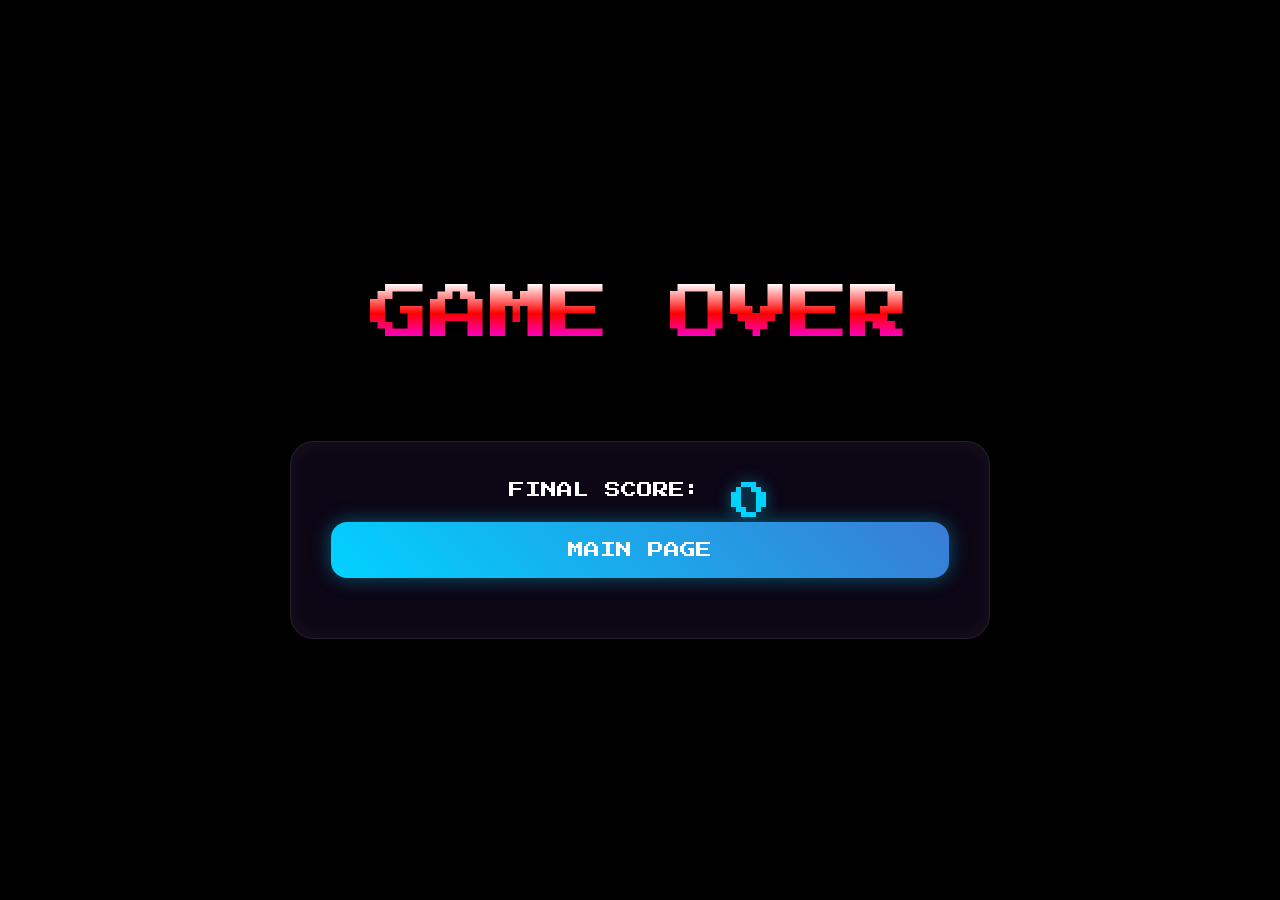
==== commit 611ffa55: "Merge branch 'dev' into feat/funcionalidad-vanessa-sofia" ====
--- a/pages/final.html
+++ b/pages/final.html
@@ -29,9 +29,19 @@
         }
 
         .score-row {
+
             display: flex;
+            gap: 30px;
             justify-content: center;
-            align-items: center;
+            width: 100%;
+        }
+
+        /* Caja individual de jugador con borde punteado */
+        .player-result {
+            flex: 1;
+            max-width: 300px;
+            display: flex;
+            flex-direction: column;
             gap: 20px;
             font-size: 1.5rem;
             margin-bottom: 40px;
@@ -40,6 +50,7 @@
             color: var(--galaxy-blue);
             font-size: 2.5rem;
             text-shadow: 0 0 15px rgba(0, 210, 255, 0.5);
+
         }
     </style>
 </head>
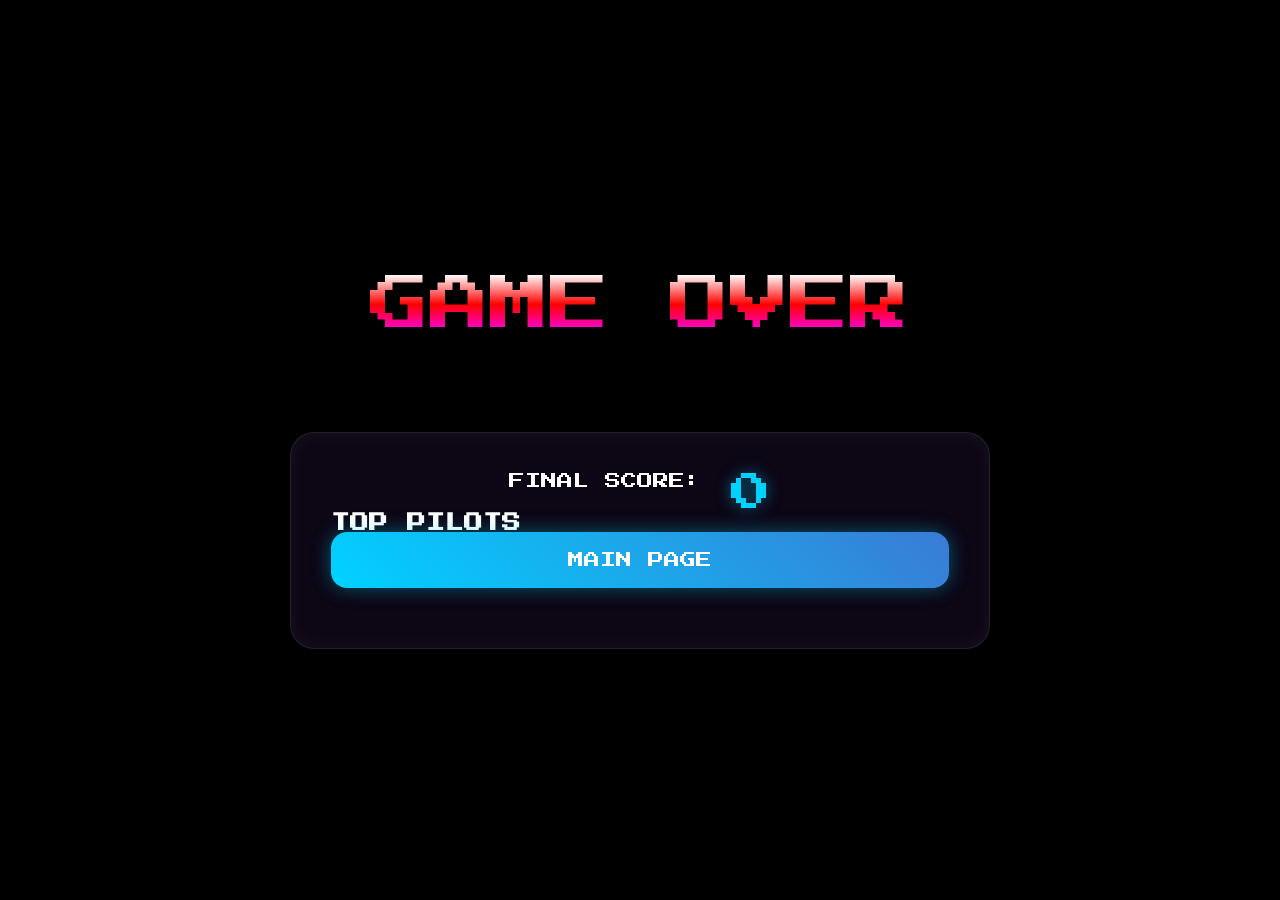
==== commit 7e92f922: "Add high scores section to final.html Added a high scores section to display top pilots." ====
--- a/pages/final.html
+++ b/pages/final.html
@@ -84,8 +84,13 @@
         <div class="score-row">
             FINAL SCORE: <span id="finalScoreNum">0</span>
         </div>
-
-        <button id="restartBtn" class="btn-galaxy">MAIN PAGE</button>
+        
+<div class="high-scores-container">
+    <h3>TOP PILOTS</h3>
+    <ul id="highScoresList" class="clean-list">
+        
+    </ul>
+</div>        <button id="restartBtn" class="btn-galaxy">MAIN PAGE</button>
     </main>
 
     <div id="ytplayer"></div>
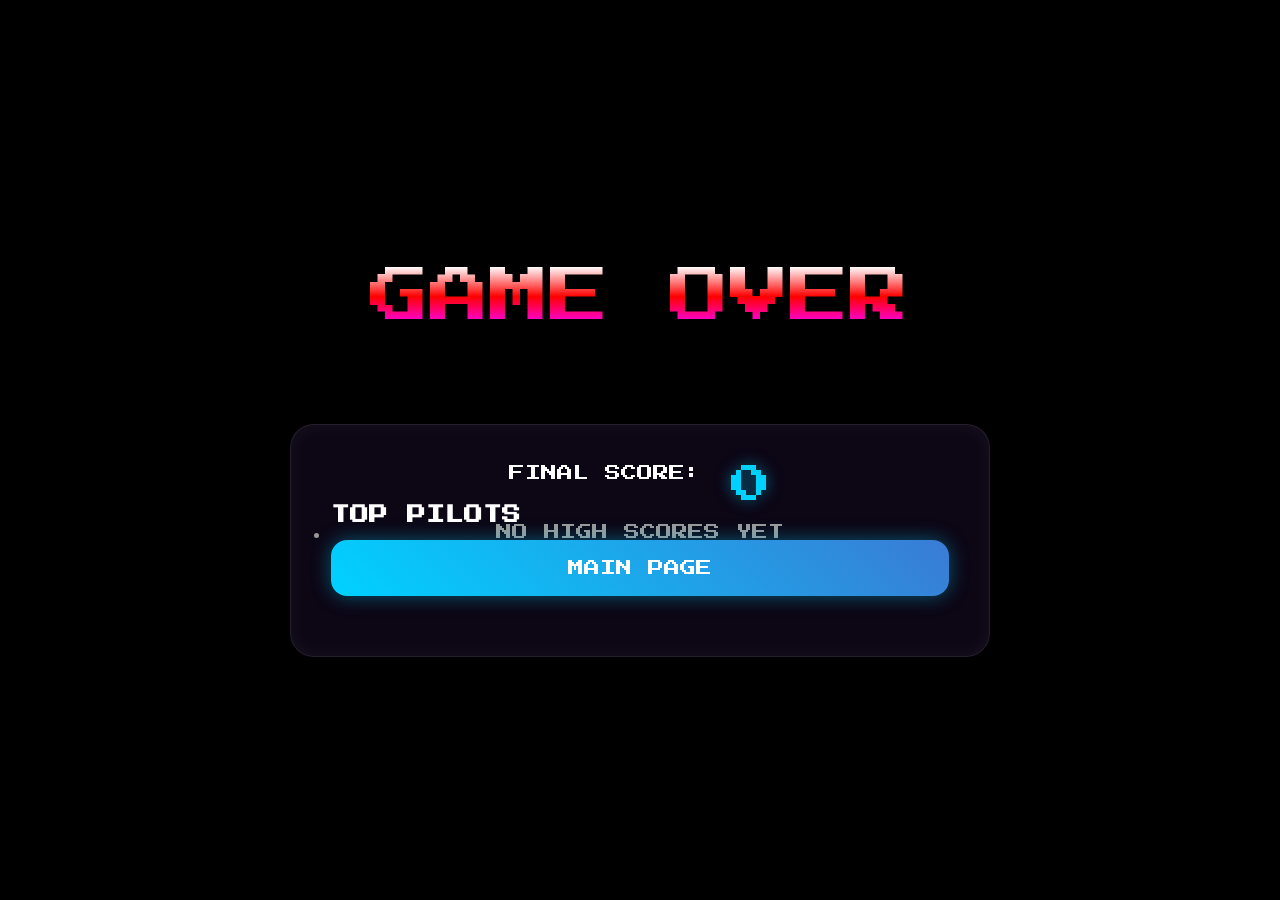
==== commit ed19577e: "Se agregaron scores individuales, checar mas tarde en clase para mejorar estetica" ====
--- a/pages/final.html
+++ b/pages/final.html
@@ -51,6 +51,40 @@
             font-size: 2.5rem;
             text-shadow: 0 0 15px rgba(0, 210, 255, 0.5);
 
+.high-scores-container {
+    margin-top: 30px;
+    margin-bottom: 30px;
+    width: 100%;
+    text-align: center;
+}
+
+.high-scores-container h3 {
+    color: #fff;
+    font-size: 1.2rem;
+    margin-bottom: 15px;
+    letter-spacing: 2px;
+}
+
+.clean-list {
+    list-style: none;
+    padding: 0;
+    margin: 0 auto;
+    width: 80%;
+    max-width: 400px;
+}
+
+.score-item {
+    display: flex;
+    justify-content: space-between;
+    font-size: 1rem;
+    color: #a0c4ff; 
+    padding: 10px 0;
+    border-bottom: 1px solid rgba(255, 255, 255, 0.1);
+}
+
+.score-item:last-child {
+    border-bottom: none;
+}
         }
     </style>
 </head>
@@ -81,16 +115,32 @@
     </header>
 
     <main class="glass-card container-full" style="max-width: 700px;">
-        <div class="score-row">
+        <div class="score-row" id="singlePlayerScore">
             FINAL SCORE: <span id="finalScoreNum">0</span>
         </div>
-        
-<div class="high-scores-container">
-    <h3>TOP PILOTS</h3>
-    <ul id="highScoresList" class="clean-list">
-        
-    </ul>
-</div>        <button id="restartBtn" class="btn-galaxy">MAIN PAGE</button>
+
+        <!-- Resultados en modo 2 jugadores -->
+        <div id="multiplayerResults" class="hidden" style="width: 100%; margin-bottom: 30px;">
+            <h3 style="color: #fff; text-align: center; margin-bottom: 20px;">FINAL RESULTS</h3>
+            <div class="score-row" style="flex-direction: column; gap: 15px;">
+                <div style="display: flex; justify-content: space-between; padding: 15px; background: rgba(60, 244, 255, 0.1); border-radius: 8px; border: 2px solid #3cf4ff;">
+                    <span>PLAYER 1</span>
+                    <span id="multiP1Score" style="color: #3cf4ff; font-weight: bold;">0</span>
+                </div>
+                <div style="display: flex; justify-content: space-between; padding: 15px; background: rgba(255, 235, 59, 0.1); border-radius: 8px; border: 2px solid #ffeb3b;">
+                    <span>PLAYER 2</span>
+                    <span id="multiP2Score" style="color: #ffeb3b; font-weight: bold;">0</span>
+                </div>
+                <div id="winnerMessage" style="text-align: center; color: #39ff14; font-size: 1.3rem; margin-top: 10px; font-weight: bold;">
+                </div>
+            </div>
+        </div>
+
+        <div class="high-scores-container">
+            <h3>TOP PILOTS</h3>
+            <ul id="highScoresList" class="clean-list"></ul>
+        </div>
+        <button id="restartBtn" class="btn-galaxy">MAIN PAGE</button>
     </main>
 
     <div id="ytplayer"></div>
